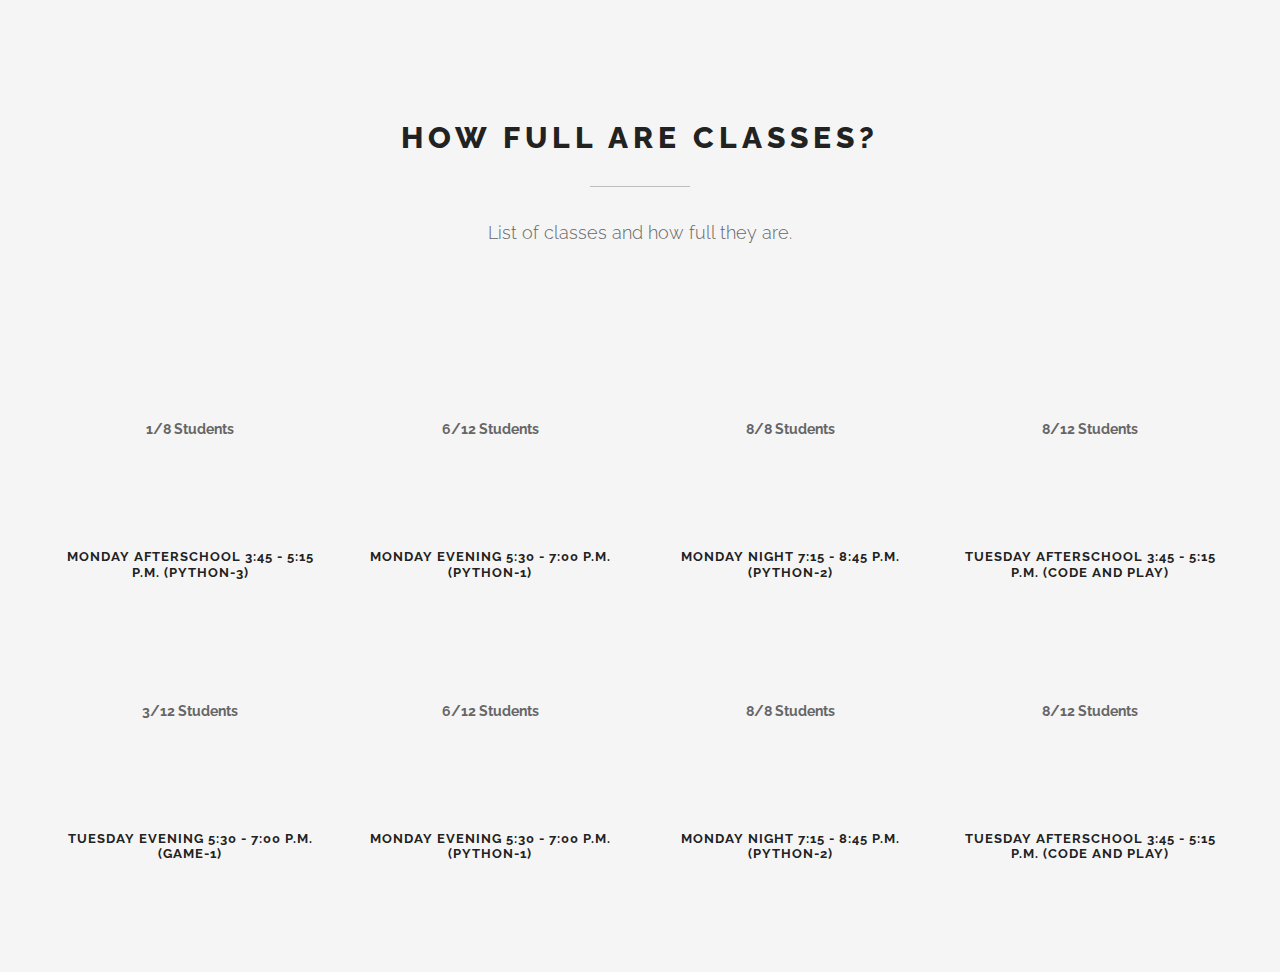
==== classes.html @ aa680867 "save" ====
<!DOCTYPE html>
<html lang="en">
<head>
	<meta charset="UTF-8">
	<meta name="viewport" content="width=device-width, initial-scale=1.0">
	<meta name="description" content="">
	<meta name="author" content="">

	<title>SkilStak Coding Arts</title>
	<link rel="icon" type="image/png" href="http://skilstak.com/favicon.png">
	<!-- CSS -->
	<link href="assets/bootstrap/css/bootstrap.min.css" rel="stylesheet" media="screen">
	<link href="assets/css/font-awesome.min.css" rel="stylesheet" media="screen">
	<link href="assets/css/simple-line-icons.css" rel="stylesheet" media="screen">
	<link href="assets/css/animate.css" rel="stylesheet">

	<!-- Custom styles CSS -->
	<link href="assets/css/style.css" rel="stylesheet" media="screen">

    <script src="assets/js/modernizr.custom.js"></script>

</head>
<body>
	<section class="pfblock pfblock-gray" id="About"> <!-- Thsi is About page part two -->

		<div class="container">

			<div class="row skills">

				<div class="row">
					<div class="col-sm-6 col-sm-offset-3">
						<div class="pfblock-header wow fadeInUp">
							<h2 class="pfblock-title">How full are classes?</h2>
							<div class="pfblock-line"></div>
							<div class="pfblock-subtitle">
								List of classes and how full they are.
							</div>
						</div>

					</div>

			</div><!-- .row -->
			<div class="row">
				<div class="col-xs-12 col-sm-6 col-md-4 col-lg-3 text-center">
					<span data-percent="12.5" class="chart easyPieChart" style="width: 140px; height: 140px; line-height: 140px;">
						<strong>1/8 Students</strong>
											</span>
					<h3 class="text-center"><p>Monday Afterschool 3:45 - 5:15 p.m. (Python-3)</p></h3>
				</div>
				<div class="col-xs-12 col-sm-6 col-md-4 col-lg-3 text-center">
					<span data-percent="50" class="chart easyPieChart" style="width: 140px; height: 140px; line-height: 140px;">
						<strong>6/12 Students</strong>
											</span>
					<h3 class="text-center">Monday Evening 5:30 - 7:00 p.m. (Python-1)</h3>
				</div>
				<div class="col-xs-12 col-sm-6 col-md-4 col-lg-3 text-center">
					<span data-percent="100" class="chart easyPieChart" style="width: 140px; height: 140px; line-height: 140px;">
						<strong>8/8 Students</strong>
											</span>
					<h3 class="text-center">Monday Night 7:15 - 8:45 p.m. (Python-2)</h3>
				</div>
				<div class="col-xs-12 col-sm-6 col-md-4 col-lg-3 text-center">
					<span data-percent="66.66667" class="chart easyPieChart" style="width: 140px; height: 140px; line-height: 140px;">
						<strong>8/12 Students</strong>
											</span>
					<h3 class="text-center">Tuesday Afterschool 3:45 - 5:15 p.m. (Code and Play)</h3>
				</div>
			</div>
			<div class="row">
				<div class="col-xs-12 col-sm-6 col-md-4 col-lg-3 text-center">
					<span data-percent="25" class="chart easyPieChart" style="width: 140px; height: 140px; line-height: 140px;">
						<strong>3/12 Students</strong>
											</span>
					<h3 class="text-center"><p>Tuesday Evening 5:30 - 7:00 p.m. (Game-1)</p></h3>
				</div>
				<div class="col-xs-12 col-sm-6 col-md-4 col-lg-3 text-center">
					<span data-percent="50" class="chart easyPieChart" style="width: 140px; height: 140px; line-height: 140px;">
						<strong>6/12 Students</strong>
											</span>
					<h3 class="text-center">Monday Evening 5:30 - 7:00 p.m. (Python-1)</h3>
				</div>
				<div class="col-xs-12 col-sm-6 col-md-4 col-lg-3 text-center">
					<span data-percent="100" class="chart easyPieChart" style="width: 140px; height: 140px; line-height: 140px;">
						<strong>8/8 Students</strong>
											</span>
					<h3 class="text-center">Monday Night 7:15 - 8:45 p.m. (Python-2)</h3>
				</div>
				<div class="col-xs-12 col-sm-6 col-md-4 col-lg-3 text-center">
					<span data-percent="66.66667" class="chart easyPieChart" style="width: 140px; height: 140px; line-height: 140px;">
						<strong>8/12 Students</strong>
											</span>
					<h3 class="text-center">Tuesday Afterschool 3:45 - 5:15 p.m. (Code and Play)</h3>
				</div>


			</div><!--End row -->

		</div>

	</section>

	<!-- Javascript files -->

	<script src="assets/js/jquery-1.11.1.min.js"></script>
	<script src="assets/bootstrap/js/bootstrap.min.js"></script>
	<script src="assets/js/jquery.parallax-1.1.3.js"></script>
	<script src="assets/js/imagesloaded.pkgd.js"></script>
	<script src="assets/js/jquery.sticky.js"></script>
	<script src="assets/js/smoothscroll.js"></script>
	<script src="assets/js/wow.min.js"></script>
    <script src="assets/js/jquery.easypiechart.js"></script>
    <script src="assets/js/waypoints.min.js"></script>
    <script src="assets/js/jquery.cbpQTRotator.js"></script>
	<script src="assets/js/custom.js"></script>

</body>
</html>
---- assets/css/style.css ----
@import url(http://fonts.googleapis.com/css?family=Raleway:400,300,500,700,800);
@import url(http://fonts.googleapis.com/css?family=Lobster);
@font-face {
    font-family: menlo;
    src: url(https://github.com/hbin/top-programming-fonts/raw/master/Menlo-Regular.ttf);
}

/*!
 * Clean v2.0.0
 * Homepage: http://scripteden.com
 * Copyright 2015 Script Eden
 * Licensed under MIT
*/

.credits {
  font-size: 75%;
  font-family: menlo;
  color: #FFFFFF;
}

.intrinsic-container {
  position: relative;
  height: 0;
  overflow: hidden;
}

/* 16x9 Aspect Ratio */
.intrinsic-container-16x9 {
  padding-bottom: 56.25%;
}

/* 4x3 Aspect Ratio */
.intrinsic-container-4x3 {
  padding-bottom: 75%;
}

.intrinsic-container iframe {
  position: absolute;
  top:0;
  left: 0;
  width: 100%;
  height: 100%;
}

/* Blinking Cursor from http://codepen.io */

.blinking-cursor {
  font-weight: 100;
  font-size: 30px;
  color: #000;
  -webkit-animation: 1s blink step-end infinite;
  -moz-animation: 1s blink step-end infinite;
  -ms-animation: 1s blink step-end infinite;
  -o-animation: 1s blink step-end infinite;
  animation: 1s blink step-end infinite;
}

@keyframes "blink" {
  from, to {
    color: transparent;
  }
  50% {
    color: black;
  }
}

@-moz-keyframes blink {
  from, to {
    color: transparent;
  }
  50% {
    color: black;
  }
}

@-webkit-keyframes "blink" {
  from, to {
    color: transparent;
  }
  50% {
    color: black;
  }
}

@-ms-keyframes "blink" {
  from, to {
    color: transparent;
  }
  50% {
    color: black;
  }
}

@-o-keyframes "blink" {
  from, to {
    color: transparent;
  }
  50% {
    color: black;
  }
}

.bmsg {
	background-color: #E7746F;
	color: #ffffff;
	font-size: 24px;
	text-align: center;
}
body {
	font: 300 14px/1.8 'Raleway', sans-serif;
	color: #666;
	overflow-x: hidden;
}

img {
	max-width: 100%;
	height: auto;
}

a {
	color: #E7746F;
}

a:hover {
	text-decoration: none;
	color: #999;
}

/* ---------------------------------------------- /*
 * Transition elsements
/* ---------------------------------------------- */


.navbar a,
.form-control {
	-webkit-transition: all 0.4s ease-in-out 0s;
	   -moz-transition: all 0.4s ease-in-out 0s;
		-ms-transition: all 0.4s ease-in-out 0s;
		 -o-transition: all 0.4s ease-in-out 0s;
			transition: all 0.4s ease-in-out 0s;
}

a,
.btn {
	-webkit-transition: all 0.125s ease-in-out 0s;
	   -moz-transition: all 0.125s ease-in-out 0s;
		-ms-transition: all 0.125s ease-in-out 0s;
		 -o-transition: all 0.125s ease-in-out 0s;
			transition: all 0.125s ease-in-out 0s;
}

/* ---------------------------------------------- /*
 * Reset box-shadow
/* ---------------------------------------------- */

.btn,
.form-control,
.form-control:hover,
.form-control:focus,
.navbar-custom .dropdown-menu {
	-webkit-box-shadow: none;
			box-shadow: none;
}

/* ---------------------------------------------- /*
 * Typography
/* ---------------------------------------------- */

h1, h2, h3, h4, h5, h6 {
	font: 700 40px/1.2 Raleway, sans-serif;
	text-transform: uppercase;
	letter-spacing: 5px;
	margin: 5px 0 5px;
	color: #222;
}

h2 {
	font-size: 30px;
	margin: 0 0 30px;
}

h3 {
	font-size: 13px;
	letter-spacing: 1px;
	margin: 0 0 5px;
}

h4 {
	font-size: 12px;
	letter-spacing: 1px;
}

h5 {
	font-size: 12px;
	letter-spacing: 1px;
	font-weight: 400;
}

h6 {
	font-size: 11px;
	letter-spacing: 1px;
	font-weight: 400;
}

/* ---------------------------------------------- /*
 * Reset border-radius
/* ---------------------------------------------- */

.btn,
.iconbox,
.progress,
#filter li,
.scroll-up a,
.form-control,
.input-group-addon {
	-webkit-border-radius: 3px;
	   -moz-border-radius: 3px;
		 -o-border-radius: 3px;
			border-radius: 3px;
}


/* ---------------------------------------------- /*
 * Input-group
/* ---------------------------------------------- */

.input-group .form-control {
	z-index: auto;
}

.input-group-addon {
	background: #D8E1E4;
	border: 2px solid #D8E1E4;
	padding: 6px 15px;
	font-weight: 700;
}

/* ---------------------------------------------- /*
 * Inputs styles
/* ---------------------------------------------- */

.form-control {
	background: #FFF;
	border: 1px solid #D8E1E4;
	font-size: 12px;
	padding: 0 15px;
}

.form-control:focus{
    border-color: rgba(135, 135, 135, 0.7);
}

.input-lg,
.form-horizontal .form-group-lg .form-control {
	height: 38px;
	font-size: 13px;
}

.input-sm,
.form-horizontal .form-group-sm .form-control {
	font-size: 11px;
	height: 30px;
}

textarea.form-control {
	padding: 15px;
    max-width: 100%;
    min-width: 100%;
}

/* ---------------------------------------------- /*
 * Custom button style
/* ---------------------------------------------- */

.btn {
	font-family: Raleway, sans-serif;
	text-transform: uppercase;
	letter-spacing: 1px;
	font-size: 13px;
	padding: 8px 26px;
	border: 0;
}

.btn:hover,
.btn:focus,
.btn:active,
.btn.active {
	outline: inherit !important;
}

/* Button size */

.btn-lg,
.btn-group-lg > .btn {
	padding: 10px 25px;
	font-size: 13px;
    background: rgba(17, 17, 17, 0.8);
    color: #fff;
}
.btn-lg:hover,
.btn-group-lg > .btn:hover{
    background: rgba(17, 17, 17, 1.8);
    color: #fff;
}

.btn-sm,
.btn-group-sm > .btn {
	padding: 6px 25px;
	font-size: 11px;
}

.btn-xs,
.btn-group-xs > .btn {
	padding: 5px 25px;
	font-size: 10px;
}

.btn .icon-before {
	margin-right: 6px;
}

.btn .icon-after {
	margin-left: 6px;
}

/* ---------------------------------------------- /*
 * General Styles
/* ---------------------------------------------- */

.pfblock {
	padding: 120px 0 100px;
}

.pfblock-gray {
	background: #f5f5f5;
}

.pfblock-image {
	padding: 0;
}

.calltoaction h1,
.calltoaction h2,
.calltoaction h3,
.calltoaction h4,
.calltoaction h5,
.calltoaction h6,
.pfblock-image,
.pfblock-image h1,
.pfblock-image h2,
.pfblock-image h3,
.pfblock-image h4,
.pfblock-image h5,
.pfblock-image h6 {
	color: #fff;
}

.pfblock-header {
	text-align: center;
	margin: 0 0 60px;
}

.pfblock-header-left {
	text-align: left;
}

.pfblock-header-left .pfblock-line {
	width: inherit;
	margin: 30px 0;
}

.pfblock-title{
    font-weight: 800;
}

.pfblock-subtitle {
	font-family: Raleway, "Times New Roman", Times, sans-serif;
	font-style: normal;
	font-size: 18px;
}

.pfblock-line {
	background: rgba(135, 135, 135, 0.5);
	width: 100px;
	height: 1px;
	margin: 30px auto;
}

.pfblock-icon {
	font-size: 32px;
}
.calltoaction *{
    text-align: center;
}
.calltoaction {
    background: url(../images/item-3.jpg);
	background-color: #222;
	background-repeat: no-repeat;
	background-position: 0 0;
	-webkit-background-size: cover;
	   -moz-background-size: cover;
		 -o-background-size: cover;
			background-size: cover;
	padding: 50px 0;
	color: #999;
}

.calltoaction h2 {
	font-size: 20px;
	letter-spacing: 1px;
	margin-bottom: 5px;
}

.calltoaction-decription{
    padding-top: 20px;
    padding-bottom: 30px;
    font-size: 20px;
    color: #fff;
}

.calltoaction-btn {
	text-align: center;
}

.calltoaction-btn > .btn {
    background: rgba(255, 255, 255, .8);
    color: #111;
	margin-top: 5px;
	margin-bottom: 5px;
}
.calltoaction-btn > .btn:hover{
    background: #fff;
}

.long-down {
	margin-bottom: 40px;
}

/* ---------------------------------------------- /*
 * Home
/* ---------------------------------------------- */

#home {
	background: url(../images/cover.jpg);
	background-color: #222;
	background-attachment: fixed;
	background-repeat: no-repeat;
	background-position: 50% 50%;
	-webkit-background-size: cover;
	   -moz-background-size: cover;
		 -o-background-size: cover;
			background-size: cover;
	padding: 0;
}

.home-overlay {
    background-color: rgba(44, 62, 80, 0.3);
    background-image: url("../images/pattern.png");
    background-repeat: repeat;
    height: 100%;
    left: 0;
    position: absolute;
    top: 0;
    width: 100%;
    z-index: 0;
}

.intro {
	position: absolute;
	width: 100%;
	top: 50%;
	left: 0;
	text-align: center;
	-webkit-transform: translate(0%, -50%);
	   -moz-transform: translate(0%, -50%);
		-ms-transform: translate(0%, -50%);
		 -o-transform: translate(0%, -50%);
			transform: translate(0%, -50%);
	padding: 0 15px;
}

.intro h1{
    font-weight: 800;
}

.start {
	font-family: Raleway, "Times New Roman", Times, sans-serif;
	font-size: 16px;
	font-style: normal;
	text-transform: none;
	margin: 15px 0;
}

/* ---------------------------------------------- /*
 * Servise
/* ---------------------------------------------- */

.iconbox {
	background: #fff;
	border-bottom: 1px solid #d4d4d4;
	text-align: center;
	padding: 40px 20px;
	margin: 0 0 20px;
}

.iconbox-icon {
	margin: 0 0 15px;
	font-size: 32px;
	color: #222;
}

.iconbox-title {
	margin: 0 0 15px;
	padding: 0;
}

/* ---------------------------------------------- /*
 * Skills
/* ---------------------------------------------- */

.chart {
    display: inline-block;
    height: 140px;
    margin: 50px 0;
    position: relative;
    text-align: center;
    width: 140px;
}
.chart canvas {
    left: 0;
    position: absolute;
    top: 0;
}
.percent {
    display: inline-block;
    font-size: 25px;
    font-weight: 300;
    line-height: 140px;
    z-index: 2;
}
.percent:after {
    content: "%";
    font-size: 50%;
    margin-left: 0.1em;
}

/* ---------------------------------------------- /*
 * Contact
/* ---------------------------------------------- */

.ajax-response {
	text-align: center;
}

/* ---------------------------------------------- /*
 * Footer
/* ---------------------------------------------- */

#footer {
	background: #222;
	text-align: center;
	padding: 40px 0;
	color: #FFF;
}

.copyright {
	margin: 0;
}

.copyright a{
    border-bottom: 1px dotted #fff;
}

#footer span{
    animation-iteration-count: infinite;
    -webkit-animation-iteration-count: infinite;
    color: #ff5252;
}

.social-links {
	list-style: none;
	padding: 0;
	margin: 0 0 20px;
}

.social-links li {
	display: inline-block;
	margin: 5px;
}

.social-links a {
	width: 36px;
	height: 36px;
	display: block;
	line-height: 35px;
	text-align: center;
	border: 1px solid rgba(255, 255, 255, .1);
	-webkit-border-radius: 3px;
	   -moz-border-radius: 3px;
			border-radius: 3px;
	font-size: 14px;
	color: rgba(255, 255, 255, .2);
}

.social-links a:hover {
	border: 1px solid rgba(255, 255, 255, .5);
	color: rgba(255, 255, 255, .8);
}

/* ---------------------------------------------- /*
 * Navigation
/* ---------------------------------------------- */

.header {
	border-bottom: 1px solid #f5f5f5;
	position: relative;
	width: 100%;
	z-index: 998;
}

.navbar-custom {
	border: 0;
	border-radius: 0;
	margin: 0;
	text-transform: uppercase;
	font-family: Raleway, sans-serif;
}

.navbar-custom,
.navbar-custom .dropdown-menu {
	background: #fff;
	padding: 0;
}

.navbar-custom,
.navbar-custom .navbar-nav > li > a,
.navbar-custom .navbar-nav .dropdown-menu > li > a {
	font-size: 11px;
	letter-spacing: 3px;
	color: #222;
	font: Arial;
}

.navbar-custom .nav li.active,
.navbar-custom .nav li a:hover,
.navbar-custom .nav li a:focus,
.navbar-custom .navbar-nav > li.active a {
	background: none;
	outline: 0;
	color: #E7746F;
}

.navbar-custom .navbar-brand {
	font-weight: 700;
	font-size: 22px;
	color: #000;
  font-family: menlo;
}

.navbar-custom .dropdown-menu {
	border: 0;
	border-top: 2px solid #E7746F;
	border-radius: 0;
}

.navbar-custom .dropdown-menu > li > a {
	padding: 10px 20px;
}

.navbar-custom .nav .open > a,
.navbar-custom .dropdown-menu > li > a:hover,
.navbar-custom .dropdown-menu > li > a:focus {
	background: #f5f5f5;
}

.navbar-custom .navbar-toggle .icon-bar {
	background: #222;
}

/* ---------------------------------------------- /*
 * Scroll to top
/* ---------------------------------------------- */

.scroll-up {
	position: fixed;
	display: none;
	z-index: 999;
	bottom: 2em;
	right: 2em;
}

.scroll-up a {
	background-color: rgba(135, 135, 135, 0.5);
	display: block;
	width: 35px;
	height: 35px;
	text-align: center;
	color: #fff;
	font-size: 15px;
	line-height: 30px;
}

.scroll-up a:hover,
.scroll-up a:active {
	background-color: rgba(235, 235, 235, .8);
	color: #e7746f;
}

/* ---------------------------------------------- /*
 *Scroll Down
/* ---------------------------------------------- */

.scroll-down {
	position: absolute;
	left: 50%;
	bottom: 40px;
	border: 2px solid #fff;
	border-radius: 50%;
	height: 50px;
	width: 50px;
	margin-left: -15px;
	display: block;
	z-index: 10;
    text-align: center;
}

.scroll-down span{
    position: relative;
    color: #fff;
    -webkit-animation-name: drop;
	-webkit-animation-duration: 1s;
	-webkit-animation-timing-function: linear;
	-webkit-animation-delay: 0s;
	-webkit-animation-iteration-count: infinite;
	-webkit-animation-play-state: running;
	animation-name: drop;
	animation-duration: 1s;
	animation-timing-function: linear;
	animation-delay: 0s;
	animation-iteration-count: infinite;
	animation-play-state: running;
}

@-webkit-keyframes drop	{
	0%   { top:0px;  opacity: 0;}
	30%  { top:10px; opacity: 1;}
	100% { top:25px; opacity: 0;}
}

@keyframes drop	{
	0%   { top:0px;  opacity: 0;}
	30%  { top:10px; opacity: 1;}
	100% { top:25px; opacity: 0;}
}

/* ---------------------------------------------- /*
 * Preloader
/* ---------------------------------------------- */

#preloader {
	background: #FFF;
	bottom: 0;
	left: 0;
	position: fixed;
	right: 0;
	top: 0;
	z-index: 9999;
}

#status {
	background-image: url(../images/preloader.gif);
	background-position: center;
	background-repeat: no-repeat;
	height: 200px;
	left: 50%;
	margin: -100px 0 0 -100px;
	position: absolute;
	top: 50%;
	width: 200px;
}

/* ---------------------------------------------- /*
 * Media
/* ---------------------------------------------- */

@media (max-width: 767px) {

	.calltoaction {
		text-align: center;
	}

}

@media (max-width: 480px) {

	h1 {
		font-size: 34px;
		letter-spacing: 3px;
	}

	h2 {
		font-size: 24px;
		margin: 0 0 30px;
		letter-spacing: 3px;
	}

}


/*--------------------------------*/
/***** Portfolio Common style *****/
/*--------------------------------*/

.grid {
	position: relative;
	clear: both;
	margin: 0 auto;
	padding: 1em 0 4em;
	max-width: 100%;
	list-style: none;
	text-align: center;
}

.grid h2{
    font-size: 20px;
}

.grid figure {
	position: relative;
	float: left;
	overflow: hidden;
	margin: 10px 1%;
	min-width: 100%;
	max-width: 100%;
	height: auto;
	background: #3085a3;
	text-align: center;
	cursor: pointer;
}

.grid figure img {
	position: relative;
	display: block;
	min-height: auto;
	max-width: 100%;
	opacity: 0.8;
}

.grid figure figcaption {
	padding: 2em;
	color: #fff;
	text-transform: uppercase;
	font-size: 1.25em;
	-webkit-backface-visibility: hidden;
	backface-visibility: hidden;
}

.grid figure figcaption::before,
.grid figure figcaption::after {
	pointer-events: none;
}

.grid figure figcaption,
.grid figure figcaption > a {
	position: absolute;
	top: 0;
	left: 0;
	width: 100%;
	height: 100%;
}

/* Anchor will cover the whole item by default */
/* For some effects it will show as a button */
.grid figure figcaption > a {
	z-index: 1000;
	text-indent: 200%;
	white-space: nowrap;
	font-size: 0;
	opacity: 0;
}

.grid figure h2 {
	word-spacing: -0.15em;
	font-weight: 300;
}

.grid figure h2 span {
	font-weight: 800;
}

.grid figure h2,
.grid figure p {
	margin: 0;
}

.grid figure p {
	letter-spacing: 1px;
	font-size: 68.5%;
}

/*---------------*/
/***** Bubba *****/
/*---------------*/

figure.effect-bubba {
	background: #9e5406;
}

figure.effect-bubba img {
	opacity: 0.7;
	-webkit-transition: opacity 0.35s;
	transition: opacity 0.35s;
}

figure.effect-bubba:hover img {
	opacity: 0.4;
}

figure.effect-bubba figcaption::before,
figure.effect-bubba figcaption::after {
	position: absolute;
	top: 30px;
	right: 30px;
	bottom: 30px;
	left: 30px;
	content: '';
	opacity: 0;
	-webkit-transition: opacity 0.35s, -webkit-transform 0.35s;
	transition: opacity 0.35s, transform 0.35s;
}

figure.effect-bubba figcaption::before {
	border-top: 1px solid #fff;
	border-bottom: 1px solid #fff;
	-webkit-transform: scale(0,1);
	transform: scale(0,1);
}

figure.effect-bubba figcaption::after {
	border-right: 1px solid #fff;
	border-left: 1px solid #fff;
	-webkit-transform: scale(1,0);
	transform: scale(1,0);
}

figure.effect-bubba h2 {
	padding-top: 10%;
	-webkit-transition: -webkit-transform 0.35s;
	transition: transform 0.35s;
	-webkit-transform: translate3d(0,-20px,0);
	transform: translate3d(0,-20px,0);
    color: #fff;
}

figure.effect-bubba p {
	padding: 20px 2.5em;
	opacity: 0;
	-webkit-transition: opacity 0.35s, -webkit-transform 0.35s;
	transition: opacity 0.35s, transform 0.35s;
	-webkit-transform: translate3d(0,20px,0);
	transform: translate3d(0,20px,0);
}

figure.effect-bubba:hover figcaption::before,
figure.effect-bubba:hover figcaption::after {
	opacity: 1;
	-webkit-transform: scale(1);
	transform: scale(1);
}

figure.effect-bubba:hover h2,
figure.effect-bubba:hover p {
	opacity: 1;
	-webkit-transform: translate3d(0,0,0);
	transform: translate3d(0,0,0);
}

/*-----------------------*/
/***** Quote Rotator *****/
/*-----------------------*/

.cbp-qtrotator {
	position: relative;
	margin: 3em auto 0em auto;
	max-width: 90%;
	width: 90%;
}

.cbp-qtrotator .cbp-qtcontent {
	position: absolute;
	min-height: 200px;
	border-top: 1px solid #f4f4f4;
	border-bottom: 1px solid #f4f4f4;
	padding: 2em 0;
	top: 0;
	z-index: 0;
	opacity: 0;
	width: 100%;
}

.no-js .cbp-qtrotator .cbp-qtcontent {
	border-bottom: none;
}

.cbp-qtrotator .cbp-qtcontent.cbp-qtcurrent,
.no-js .cbp-qtrotator .cbp-qtcontent {
	position: relative;
	z-index: 100;
	pointer-events: auto;
	opacity: 1;
}

.cbp-qtrotator .cbp-qtcontent:before,
.cbp-qtrotator .cbp-qtcontent:after {
	content: " ";
	display: table;
}

.cbp-qtrotator .cbp-qtcontent:after {
	clear: both;
}

.cbp-qtprogress {
	position: absolute;
	background: #FF5252;
	height: 1px;
	width: 0%;
	top: 0;
	z-index: 1000;
}

.cbp-qtrotator blockquote {
	margin: 0;
	padding: 0;
    border: 0;
    font-size: 12px;
}

.cbp-qtrotator blockquote p {
	font-size: 2em;
	color: #888;
	font-weight: 300;
	margin: 0.4em 0 1em;
}

.cbp-qtrotator blockquote footer {
	font-size: 1.2em;
}

.cbp-qtrotator blockquote footer:before {
	content: '― ';
}

.cbp-qtrotator .cbp-qtcontent img {
	float: right;
	margin-left: 3em;
}

/* Example for media query */
@media screen and (max-width: 30.6em) {

	.cbp-qtrotator {
		font-size: 70%;
	}

	.cbp-qtrotator img {
		width: 80px;
	}

}
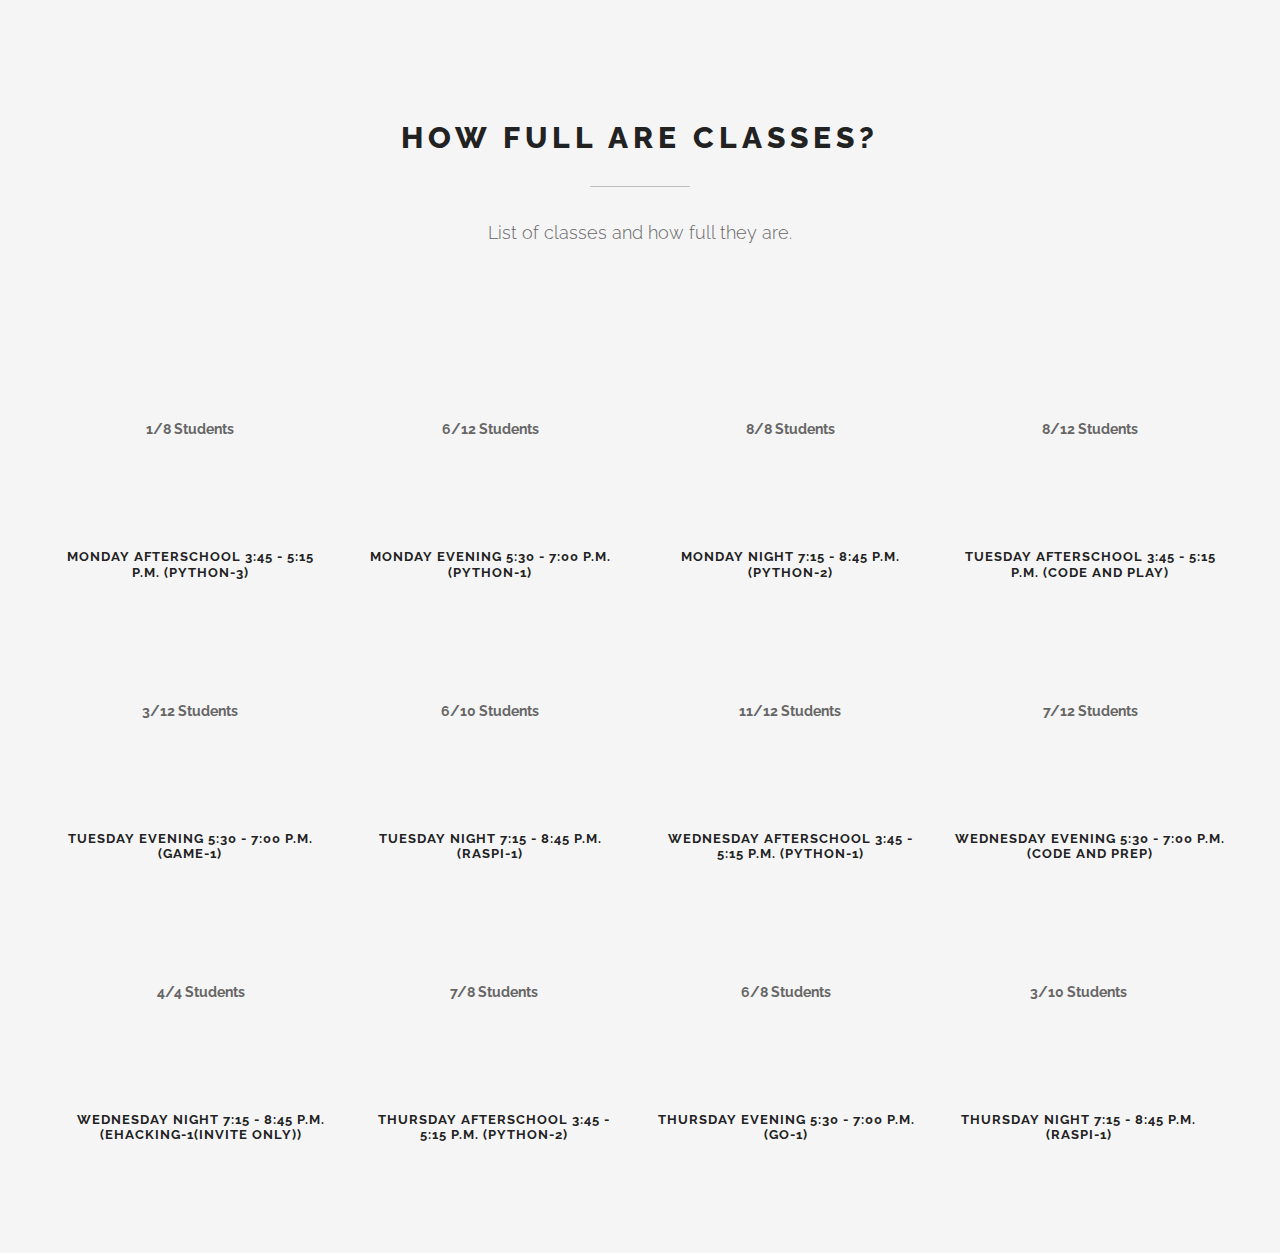
==== commit f616abf5: "save" ====
--- a/classes.html
+++ b/classes.html
@@ -1,5 +1,5 @@
 <!DOCTYPE html>
-<html lang="en">
+<html lang="en-US">
 <head>
 	<meta charset="UTF-8">
 	<meta name="viewport" content="width=device-width, initial-scale=1.0">
@@ -66,6 +66,7 @@
 					<h3 class="text-center">Tuesday Afterschool 3:45 - 5:15 p.m. (Code and Play)</h3>
 				</div>
 			</div>
+
 			<div class="row">
 				<div class="col-xs-12 col-sm-6 col-md-4 col-lg-3 text-center">
 					<span data-percent="25" class="chart easyPieChart" style="width: 140px; height: 140px; line-height: 140px;">
@@ -74,26 +75,53 @@
 					<h3 class="text-center"><p>Tuesday Evening 5:30 - 7:00 p.m. (Game-1)</p></h3>
 				</div>
 				<div class="col-xs-12 col-sm-6 col-md-4 col-lg-3 text-center">
-					<span data-percent="50" class="chart easyPieChart" style="width: 140px; height: 140px; line-height: 140px;">
-						<strong>6/12 Students</strong>
+					<span data-percent="60" class="chart easyPieChart" style="width: 140px; height: 140px; line-height: 140px;">
+						<strong>6/10 Students</strong>
 											</span>
-					<h3 class="text-center">Monday Evening 5:30 - 7:00 p.m. (Python-1)</h3>
+					<h3 class="text-center">Tuesday Night 7:15 - 8:45 p.m. (Raspi-1)</h3>
 				</div>
 				<div class="col-xs-12 col-sm-6 col-md-4 col-lg-3 text-center">
-					<span data-percent="100" class="chart easyPieChart" style="width: 140px; height: 140px; line-height: 140px;">
-						<strong>8/8 Students</strong>
+					<span data-percent="91.66667" class="chart easyPieChart" style="width: 140px; height: 140px; line-height: 140px;">
+						<strong>11/12 Students</strong>
 											</span>
-					<h3 class="text-center">Monday Night 7:15 - 8:45 p.m. (Python-2)</h3>
+					<h3 class="text-center">Wednesday Afterschool 3:45 - 5:15 p.m. (Python-1)</h3>
 				</div>
 				<div class="col-xs-12 col-sm-6 col-md-4 col-lg-3 text-center">
-					<span data-percent="66.66667" class="chart easyPieChart" style="width: 140px; height: 140px; line-height: 140px;">
-						<strong>8/12 Students</strong>
+					<span data-percent="58.33334" class="chart easyPieChart" style="width: 140px; height: 140px; line-height: 140px;">
+						<strong>7/12 Students</strong>
 											</span>
-					<h3 class="text-center">Tuesday Afterschool 3:45 - 5:15 p.m. (Code and Play)</h3>
+					<h3 class="text-center">Wednesday Evening 5:30 - 7:00 p.m. (Code and Prep)</h3>
 				</div>
 
 
 			</div><!--End row -->
+		</div><!-- .row -->
+		<div class="row">
+			<div class="col-xs-12 col-sm-6 col-md-4 col-lg-3 text-center">
+				<span data-percent="100" class="chart easyPieChart" style="width: 140px; height: 140px; line-height: 140px;">
+					<strong>4/4 Students</strong>
+										</span>
+				<h3 class="text-center"><p>Wednesday Night 7:15 - 8:45 p.m. (EHacking-1(Invite Only))</p></h3>
+			</div>
+			<div class="col-xs-12 col-sm-6 col-md-4 col-lg-3 text-center">
+				<span data-percent="87.5" class="chart easyPieChart" style="width: 140px; height: 140px; line-height: 140px;">
+					<strong>7/8 Students</strong>
+										</span>
+				<h3 class="text-center">Thursday Afterschool 3:45 - 5:15 p.m. (Python-2)</h3>
+			</div>
+			<div class="col-xs-12 col-sm-6 col-md-4 col-lg-3 text-center">
+				<span data-percent="75" class="chart easyPieChart" style="width: 140px; height: 140px; line-height: 140px;">
+					<strong>6/8 Students</strong>
+										</span>
+				<h3 class="text-center">Thursday Evening 5:30 - 7:00 p.m. (Go-1)</h3>
+			</div>
+			<div class="col-xs-12 col-sm-6 col-md-4 col-lg-3 text-center">
+				<span data-percent="30" class="chart easyPieChart" style="width: 140px; height: 140px; line-height: 140px;">
+					<strong>3/10 Students</strong>
+										</span>
+				<h3 class="text-center">Thursday Night 7:15 - 8:45 p.m. (Raspi-1)</h3>
+			</div>
+		</div>
 
 		</div>
 
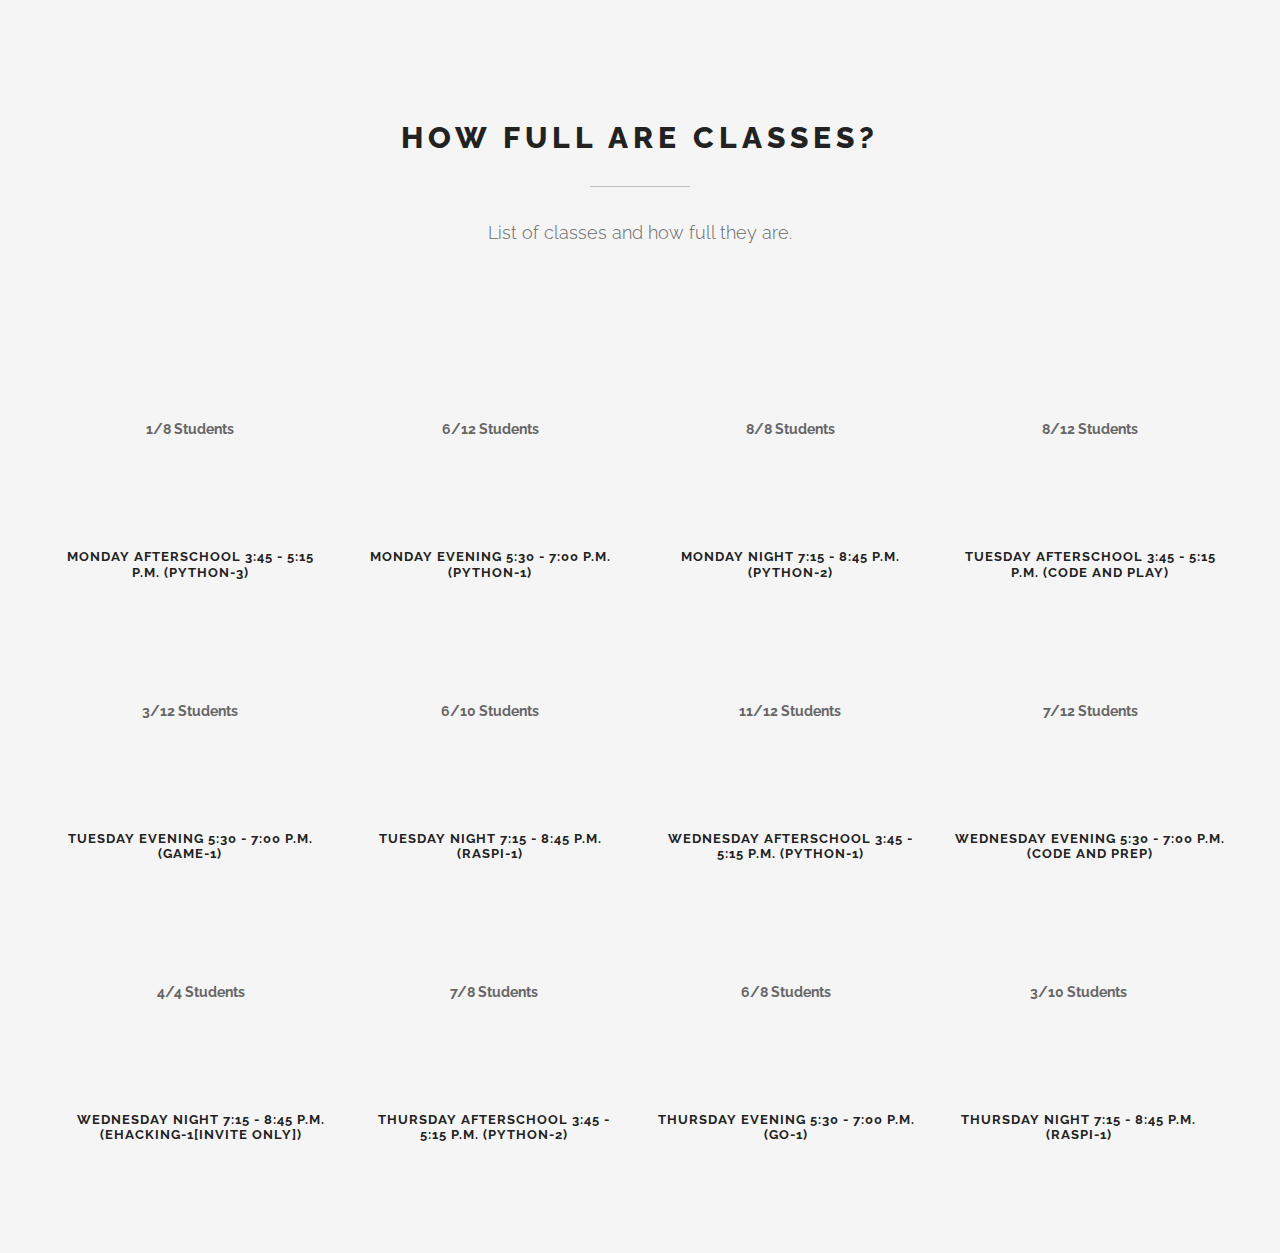
==== commit 4df38e7b: "save" ====
--- a/classes.html
+++ b/classes.html
@@ -101,7 +101,7 @@
 				<span data-percent="100" class="chart easyPieChart" style="width: 140px; height: 140px; line-height: 140px;">
 					<strong>4/4 Students</strong>
 										</span>
-				<h3 class="text-center"><p>Wednesday Night 7:15 - 8:45 p.m. (EHacking-1(Invite Only))</p></h3>
+				<h3 class="text-center"><p>Wednesday Night 7:15 - 8:45 p.m. (EHacking-1[Invite Only])</p></h3>
 			</div>
 			<div class="col-xs-12 col-sm-6 col-md-4 col-lg-3 text-center">
 				<span data-percent="87.5" class="chart easyPieChart" style="width: 140px; height: 140px; line-height: 140px;">
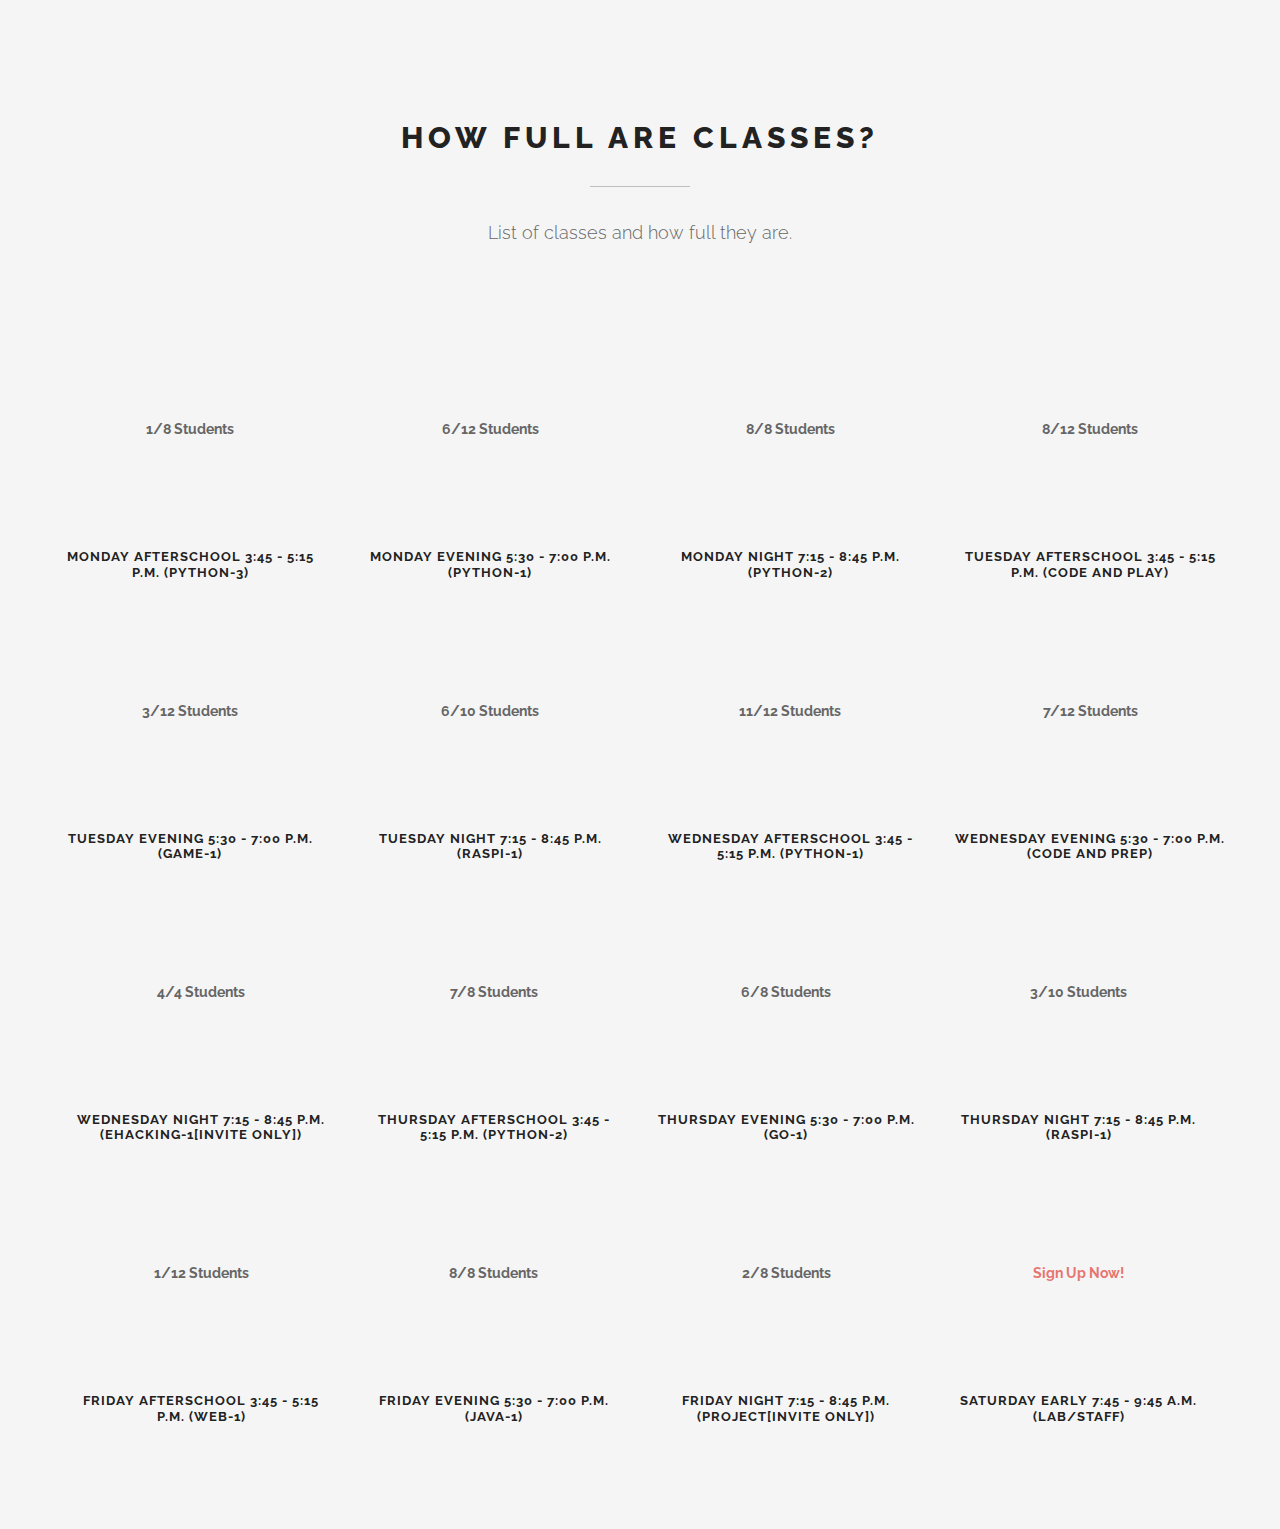
==== commit f6b7c3ac: "save" ====
--- a/classes.html
+++ b/classes.html
@@ -123,6 +123,33 @@
 			</div>
 		</div>
 
+		<div class="row">
+			<div class="col-xs-12 col-sm-6 col-md-4 col-lg-3 text-center">
+				<span data-percent="8.33334" class="chart easyPieChart" style="width: 140px; height: 140px; line-height: 140px;">
+					<strong>1/12 Students</strong>
+										</span>
+				<h3 class="text-center">Friday Afterschool 3:45 - 5:15 p.m. (Web-1)</h3>
+			</div>
+			<div class="col-xs-12 col-sm-6 col-md-4 col-lg-3 text-center">
+				<span data-percent="100" class="chart easyPieChart" style="width: 140px; height: 140px; line-height: 140px;">
+					<strong>8/8 Students</strong>
+										</span>
+				<h3 class="text-center">Friday Evening 5:30 - 7:00 p.m. (Java-1)</h3>
+			</div>
+			<div class="col-xs-12 col-sm-6 col-md-4 col-lg-3 text-center">
+				<span data-percent="25" class="chart easyPieChart" style="width: 140px; height: 140px; line-height: 140px;">
+					<strong>2/8 Students</strong>
+										</span>
+				<h3 class="text-center">Friday Night 7:15 - 8:45 p.m. (Project[Invite Only])</h3>
+			</div>
+			<div class="col-xs-12 col-sm-6 col-md-4 col-lg-3 text-center">
+				<span data-percent="66.66667" class="chart easyPieChart" style="width: 140px; height: 140px; line-height: 140px;">
+					<strong><a href="https://mail.google.com/mail/?view=cm&fs=1&tf=1&to=learn@skilstak.com" hreflang="en">Sign Up Now!</a></strong>
+										</span>
+				<h3 class="text-center">Saturday Early 7:45 - 9:45 a.m. (Lab/Staff)</h3>
+			</div>
+		</div>
+
 		</div>
 
 	</section>
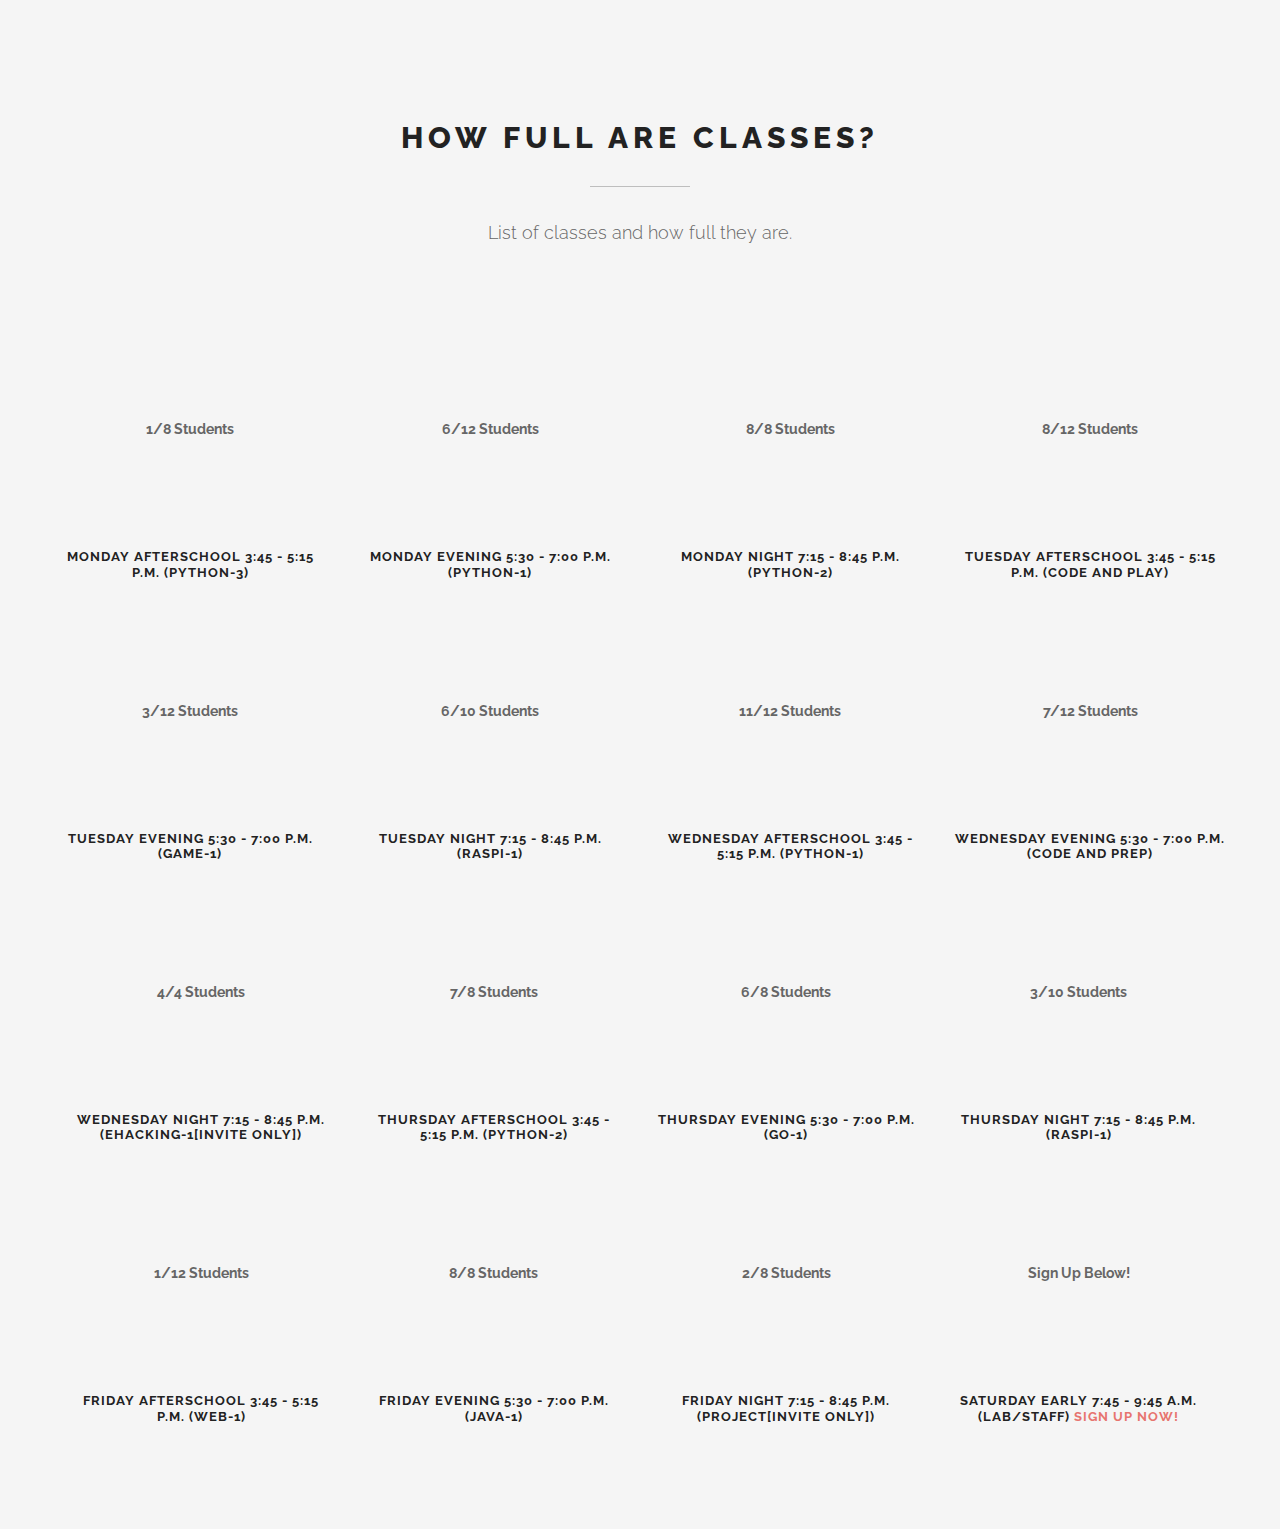
==== commit 29739bdb: "save" ====
--- a/classes.html
+++ b/classes.html
@@ -144,9 +144,9 @@
 			</div>
 			<div class="col-xs-12 col-sm-6 col-md-4 col-lg-3 text-center">
 				<span data-percent="66.66667" class="chart easyPieChart" style="width: 140px; height: 140px; line-height: 140px;">
-					<strong><a href="https://mail.google.com/mail/?view=cm&fs=1&tf=1&to=learn@skilstak.com" hreflang="en">Sign Up Now!</a></strong>
+					<strong>Sign Up Below!</strong>
 										</span>
-				<h3 class="text-center">Saturday Early 7:45 - 9:45 a.m. (Lab/Staff)</h3>
+				<h3 class="text-center">Saturday Early 7:45 - 9:45 a.m. (Lab/Staff) <a href="https://mail.google.com/mail/?view=cm&fs=1&tf=1&to=learn@skilstak.com" hreflang="en">Sign Up Now!</a></h3>
 			</div>
 		</div>
 
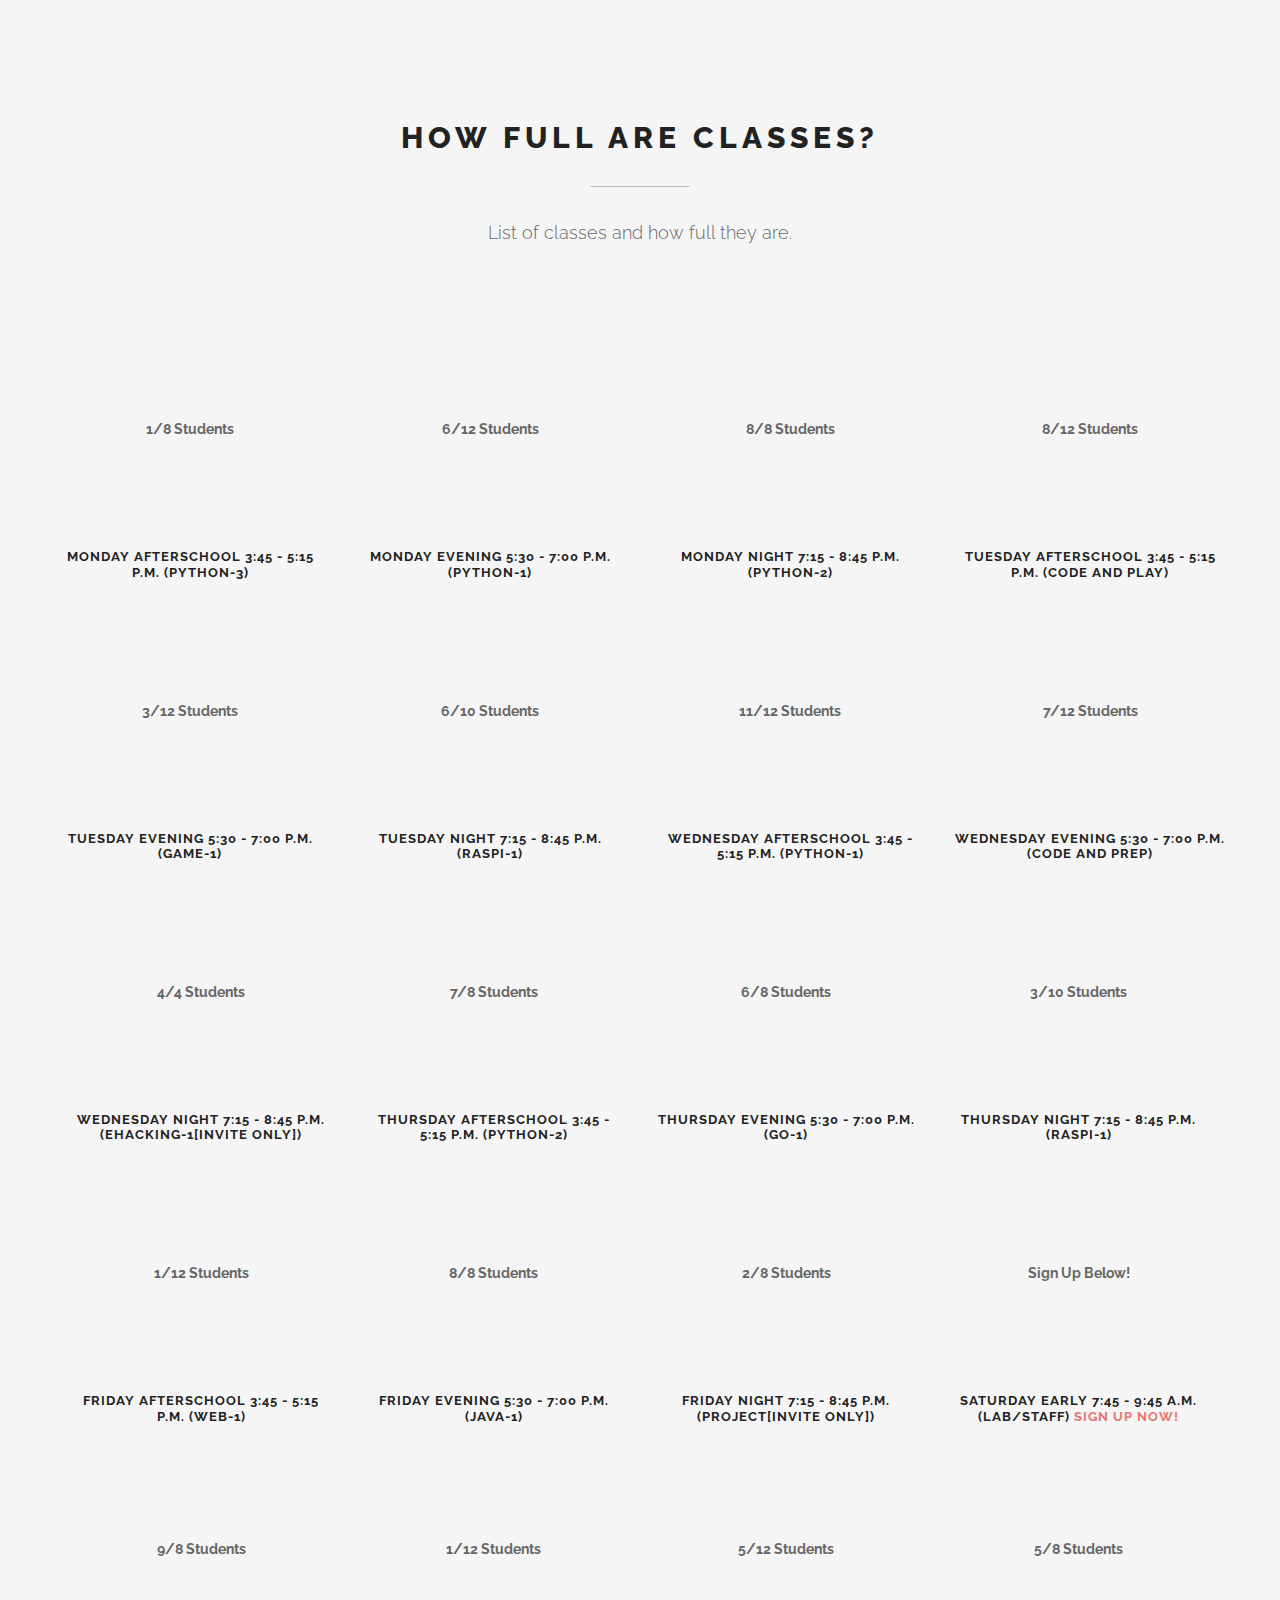
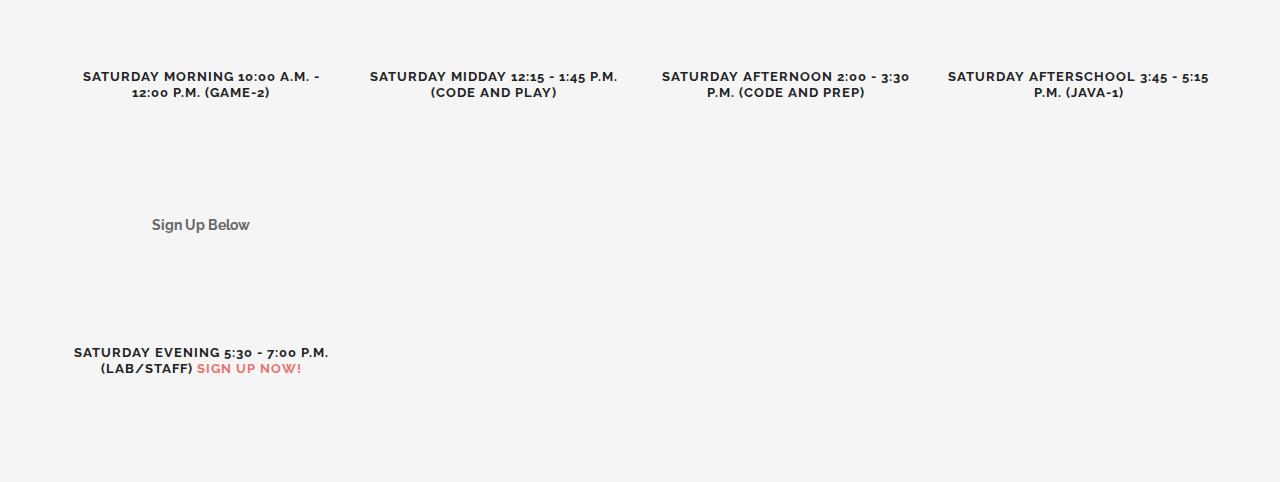
==== commit 240bf995: "save" ====
--- a/classes.html
+++ b/classes.html
@@ -143,13 +143,47 @@
 				<h3 class="text-center">Friday Night 7:15 - 8:45 p.m. (Project[Invite Only])</h3>
 			</div>
 			<div class="col-xs-12 col-sm-6 col-md-4 col-lg-3 text-center">
-				<span data-percent="66.66667" class="chart easyPieChart" style="width: 140px; height: 140px; line-height: 140px;">
+				<span data-percent="9.42" class="chart easyPieChart" style="width: 140px; height: 140px; line-height: 140px;">
 					<strong>Sign Up Below!</strong>
 										</span>
 				<h3 class="text-center">Saturday Early 7:45 - 9:45 a.m. (Lab/Staff) <a href="https://mail.google.com/mail/?view=cm&fs=1&tf=1&to=learn@skilstak.com" hreflang="en">Sign Up Now!</a></h3>
 			</div>
 		</div>
 
+		<div class="row">
+			<div class="col-xs-12 col-sm-6 col-md-4 col-lg-3 text-center">
+				<span data-percent="112.5" class="chart easyPieChart" style="width: 140px; height: 140px; line-height: 140px;">
+					<strong>9/8 Students</strong>
+										</span>
+				<h3 class="text-center">Saturday Morning 10:00 a.m. - 12:00 p.m. (Game-2)</h3>
+			</div>
+			<div class="col-xs-12 col-sm-6 col-md-4 col-lg-3 text-center">
+				<span data-percent="8.33334" class="chart easyPieChart" style="width: 140px; height: 140px; line-height: 140px;">
+					<strong>1/12 Students</strong>
+										</span>
+				<h3 class="text-center">Saturday Midday 12:15 - 1:45 p.m. (Code and Play)</h3>
+			</div>
+			<div class="col-xs-12 col-sm-6 col-md-4 col-lg-3 text-center">
+				<span data-percent="41.66667" class="chart easyPieChart" style="width: 140px; height: 140px; line-height: 140px;">
+					<strong>5/12 Students</strong>
+										</span>
+				<h3 class="text-center">Saturday Afternoon 2:00 - 3:30 p.m. (Code and Prep)</h3>
+			</div>
+			<div class="col-xs-12 col-sm-6 col-md-4 col-lg-3 text-center">
+				<span data-percent="62.5" class="chart easyPieChart" style="width: 140px; height: 140px; line-height: 140px;">
+					<strong>5/8 Students</strong>
+										</span>
+				<h3 class="text-center">Saturday Afterschool 3:45 - 5:15 p.m. (Java-1)</h3>
+			</div>
+		</div>
+		<div class="row">
+			<div class="col-xs-12 col-sm-6 col-md-4 col-lg-3 text-center">
+				<span data-percent="9.42" class="chart easyPieChart" style="width: 140px; height: 140px; line-height: 140px;">
+					<strong>Sign Up Below</strong>
+										</span>
+				<h3 class="text-center">Saturday Evening 5:30 - 7:00 p.m. (Lab/Staff) <a href="https://mail.google.com/mail/?view=cm&fs=1&tf=1&to=learn@skilstak.com" hreflang="en">Sign Up Now!</a></h3>
+			</div>
+		</div>
 		</div>
 
 	</section>
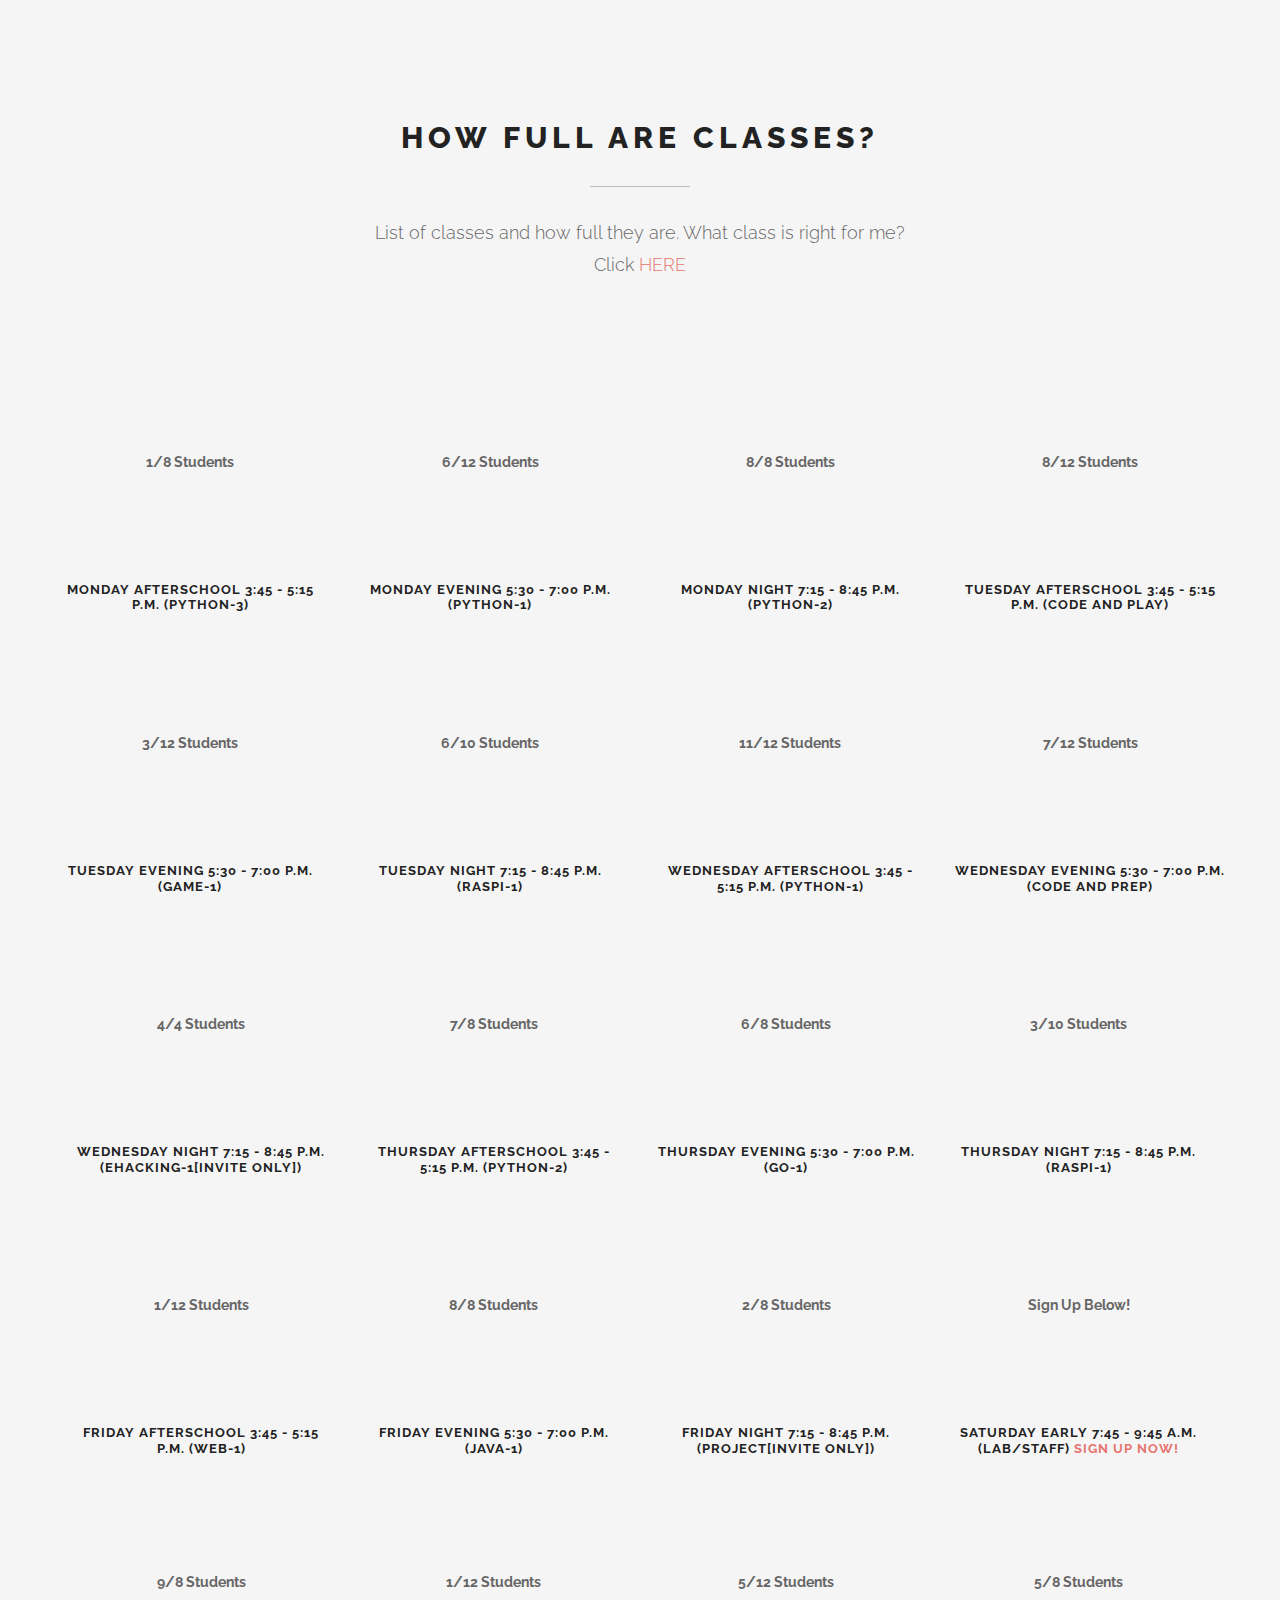
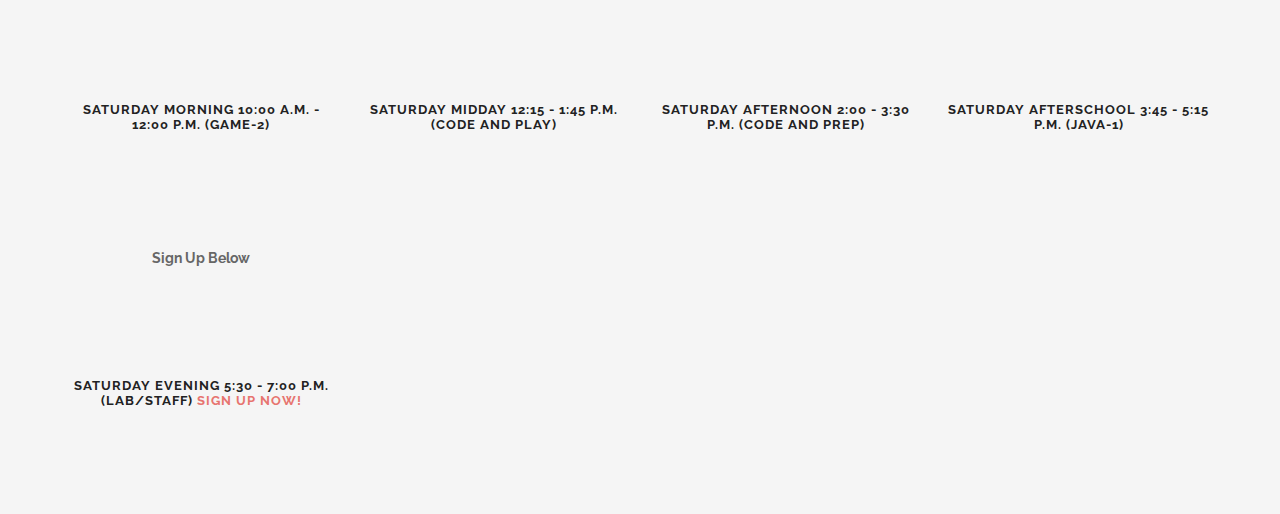
==== commit fd99cbb3: "save" ====
--- a/classes.html
+++ b/classes.html
@@ -33,7 +33,7 @@
 							<h2 class="pfblock-title">How full are classes?</h2>
 							<div class="pfblock-line"></div>
 							<div class="pfblock-subtitle">
-								List of classes and how full they are.
+								List of classes and how full they are. What class is right for me? Click <a href="http://skilstak.com/offerings">HERE</a>
 							</div>
 						</div>
 
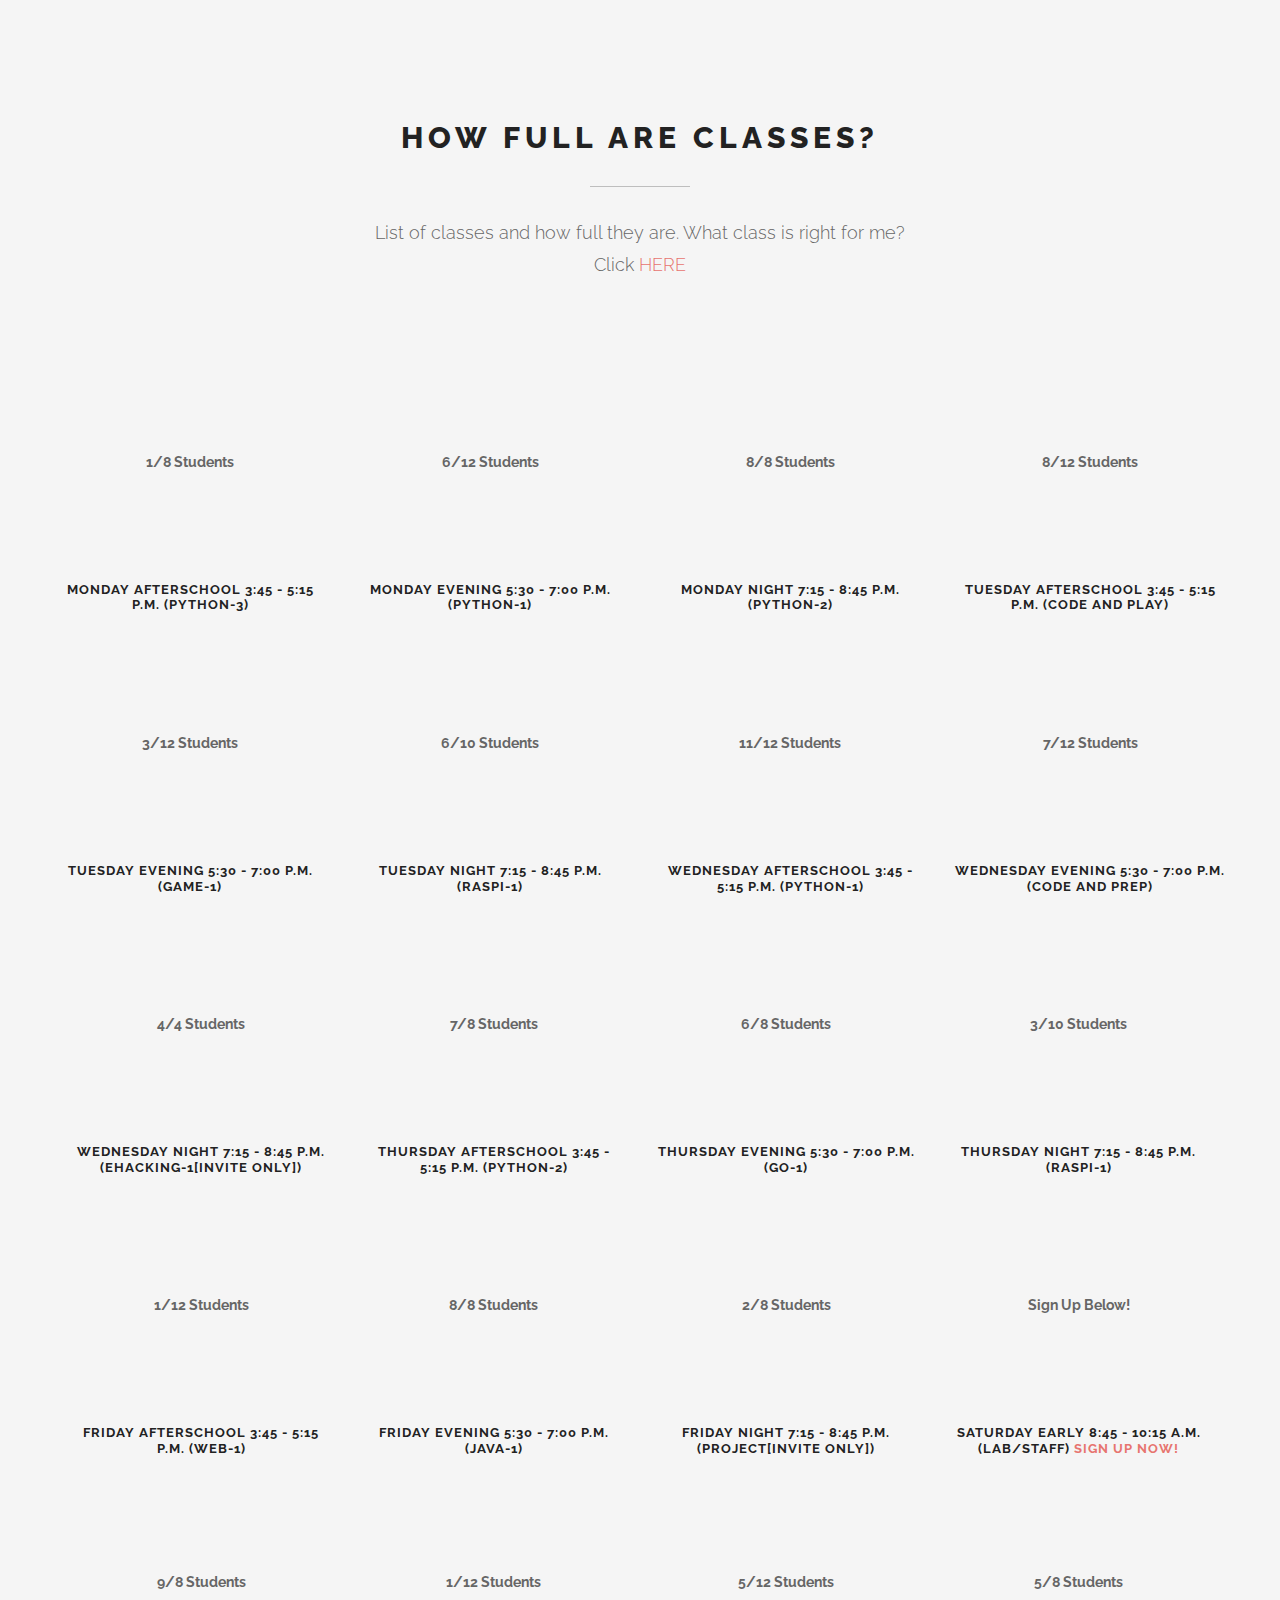
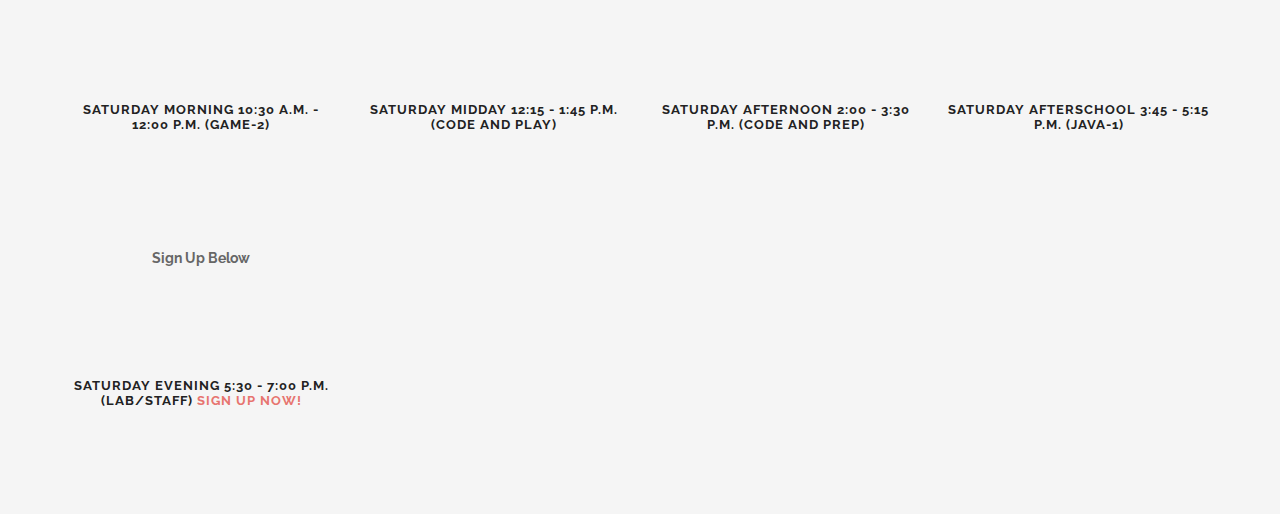
==== commit 9b55dcb3: "save" ====
--- a/classes.html
+++ b/classes.html
@@ -146,7 +146,7 @@
 				<span data-percent="9.42" class="chart easyPieChart" style="width: 140px; height: 140px; line-height: 140px;">
 					<strong>Sign Up Below!</strong>
 										</span>
-				<h3 class="text-center">Saturday Early 7:45 - 9:45 a.m. (Lab/Staff) <a href="https://mail.google.com/mail/?view=cm&fs=1&tf=1&to=learn@skilstak.com" hreflang="en">Sign Up Now!</a></h3>
+				<h3 class="text-center">Saturday Early 8:45 - 10:15 a.m. (Lab/Staff) <a href="https://mail.google.com/mail/?view=cm&fs=1&tf=1&to=learn@skilstak.com" hreflang="en">Sign Up Now!</a></h3>
 			</div>
 		</div>
 
@@ -155,7 +155,7 @@
 				<span data-percent="112.5" class="chart easyPieChart" style="width: 140px; height: 140px; line-height: 140px;">
 					<strong>9/8 Students</strong>
 										</span>
-				<h3 class="text-center">Saturday Morning 10:00 a.m. - 12:00 p.m. (Game-2)</h3>
+				<h3 class="text-center">Saturday Morning 10:30 a.m. - 12:00 p.m. (Game-2)</h3>
 			</div>
 			<div class="col-xs-12 col-sm-6 col-md-4 col-lg-3 text-center">
 				<span data-percent="8.33334" class="chart easyPieChart" style="width: 140px; height: 140px; line-height: 140px;">
